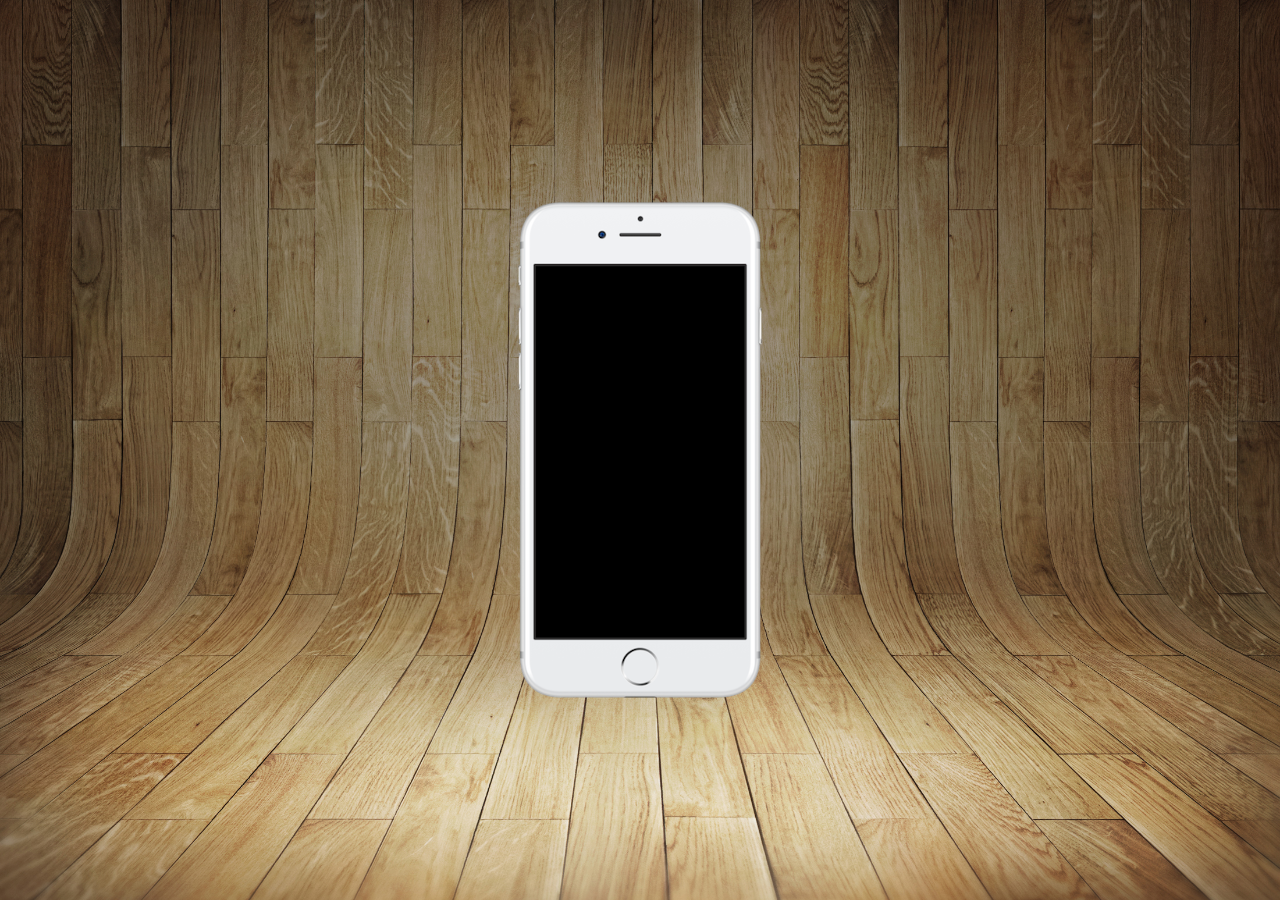
==== index.html @ 1aafa1c9 "att" ====
<!DOCTYPE html>
<html lang="pt-br">
<head>
    <meta charset="UTF-8">
    <meta name="viewport" content="width=device-width, initial-scale=1.0">
    <link rel="shortcut icon" href="favicon.ico" type="image/x-icon">
    <link rel="stylesheet" href="estilo/style.css">
    <title>Projecto Redes Social</title>
</head>
<body>
    <main>
    
        <section id="telefone">
    
        </section>
    
        <section id="redes sociais">
    
        </section>
    </main>
   
</body>
</html>
---- estilo/style.css ----
@charset "utf8";

*{
    margin: 0px;
    padding: 0px;
    font-family: Arial, Helvetica, sans-serif;
}
html,body{
    width: 100vw;
    height: 100vh;
    background-color: black;
}
body{
    background: url(../imagens/fundo-madeira.jpg) no-repeat top center;
    background-size: cover;
    background-attachment: fixed;
    
}
main{
    position: relative;
    height: 100vh;
    
}
#telefone{
    position: absolute;
    left: 50%;
    top: 50%;
    transform: translate(-50% ,-50%);

    height: 500px;
    width: 248px;
    background-color: blue;
    background: url(../imagens/frame-iphone.png) no-repeat;
    
}
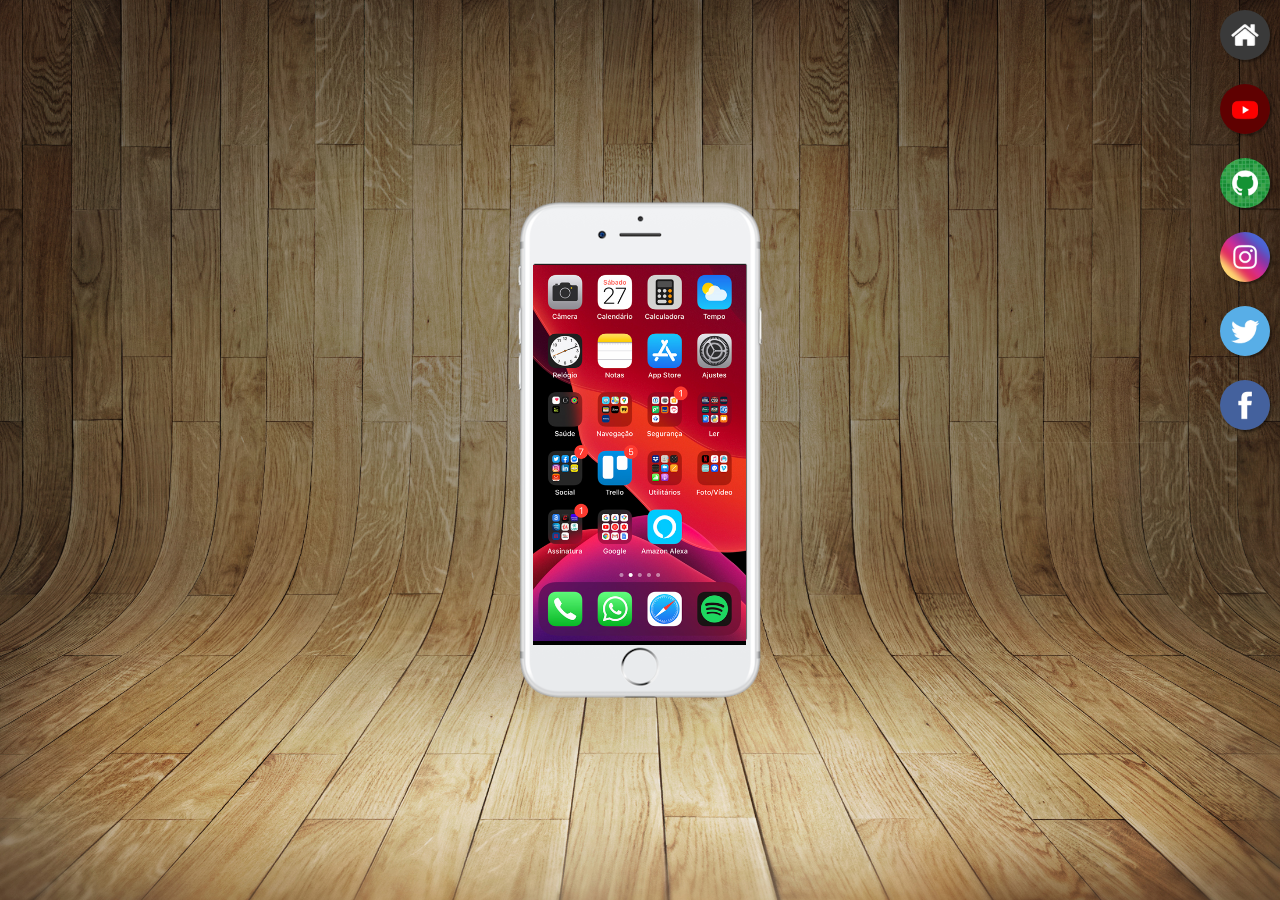
==== commit 35ff867d: "att project" ====
--- a/index.html
+++ b/index.html
@@ -11,10 +11,24 @@
     <main>
     
         <section id="telefone">
+            <iframe src="home.html" frameborder="0" name="tela" id="tela"></iframe>
     
         </section>
     
-        <section id="redes sociais">
+        <section id="redessociais">
+            <a href="home.html"></a><img src="imagens/logo-home.jpg" alt="home"><br>
+
+            <a href="#" target="tela"></a><img src="imagens/logo-youtube.jpg" alt="youtube"><br>
+
+            <a href="#" target="tela"></a><img src="imagens/logo-github.jpg" alt="github"><br>
+
+            <a href="#" target="tela"></a><img src="imagens/logo-instagram.jpg" alt="instagram"><br>
+
+            <a href="#" target="tela"></a><img src="imagens/logo-twitter.jpg" alt="twitter"><br>
+
+            <a href="#" target="tela"></a><img src="imagens/logo-facebook.jpg" alt="facebook"><br>
+
+
     
         </section>
     </main>
--- a/estilo/style.css
+++ b/estilo/style.css
@@ -32,4 +32,30 @@
     background-color: blue;
     background: url(../imagens/frame-iphone.png) no-repeat;
     
-}+}
+#tela{
+    position: relative;
+    top: 65px;
+    left: 17px;
+    height: 380px;
+    width: 213px;
+  
+}
+#redessociais{
+    text-align: right;
+}
+section img{
+    width: 50px;
+    margin: 10px;
+    border-radius: 50%;
+    box-shadow: 2px 2px 2px rgba(0, 0, 0, 0.374);
+    box-sizing: border-box;
+
+}
+#redessociais img:hover{
+    border: 1px solid rgb(255, 255, 255);
+    transform: translate(-3px,-3px);
+    box-shadow:5px 5px 20px rgba(0, 0, 0, 0.591);
+    transition: transform,.2s, border,.1s;
+}
+
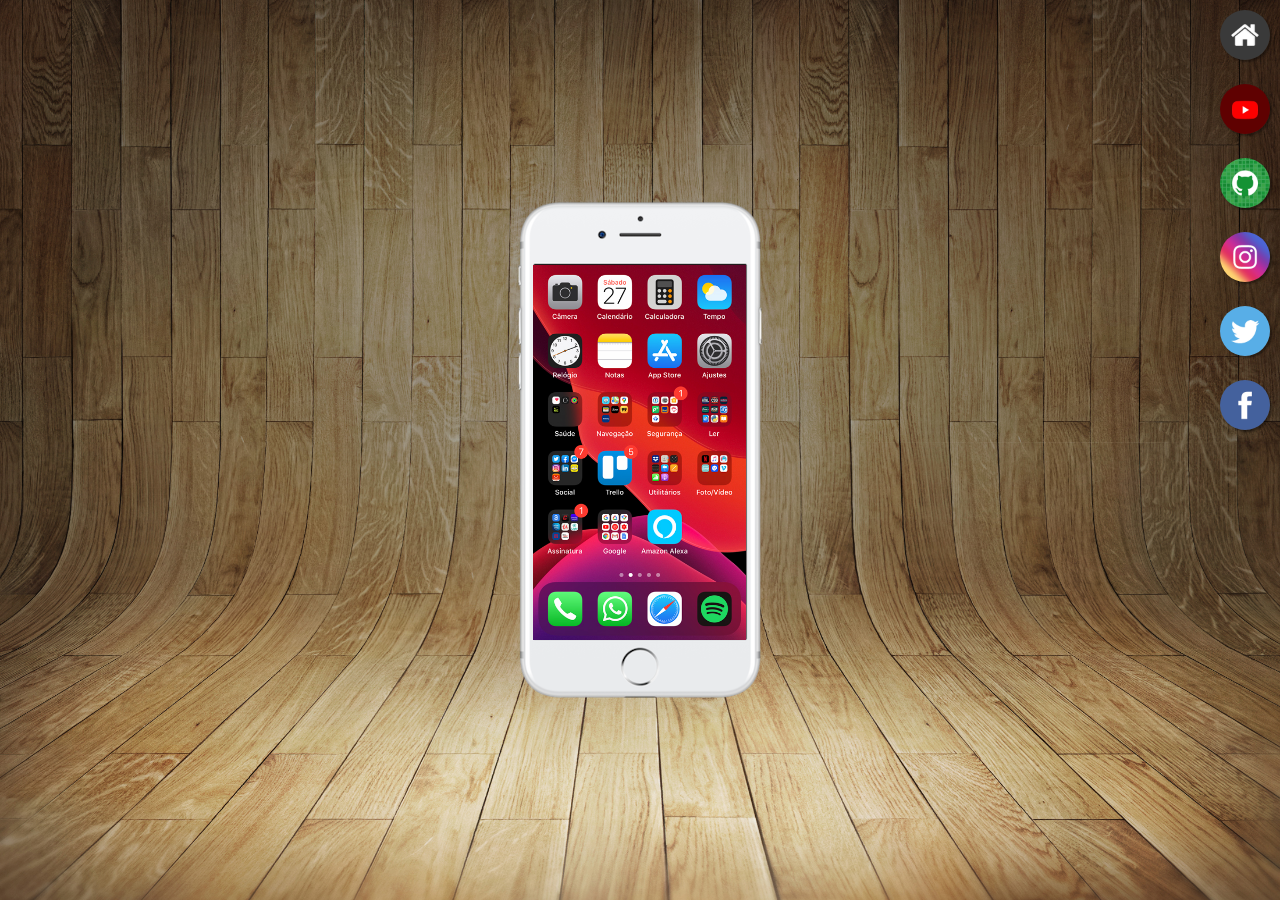
==== commit a2280e72: "actualization site" ====
--- a/index.html
+++ b/index.html
@@ -16,18 +16,17 @@
         </section>
     
         <section id="redessociais">
-            <a href="home.html"></a><img src="imagens/logo-home.jpg" alt="home"><br>
+            <a href="home.html" target="tela"><img src="imagens/logo-home.jpg" alt="home"></a><br>
 
-            <a href="#" target="tela"></a><img src="imagens/logo-youtube.jpg" alt="youtube"><br>
+            <a href="youtube.html" target="tela"><img src="imagens/logo-youtube.jpg" alt="youtube"></a><br>
 
-            <a href="#" target="tela"></a><img src="imagens/logo-github.jpg" alt="github"><br>
+            <a href="github.html" target="tela"><img src="imagens/logo-github.jpg" alt="github"></a><br>
 
-            <a href="#" target="tela"></a><img src="imagens/logo-instagram.jpg" alt="instagram"><br>
+            <a href="instagram.html" target="tela"><img src="imagens/logo-instagram.jpg" alt="instagram"></a><br>
 
-            <a href="#" target="tela"></a><img src="imagens/logo-twitter.jpg" alt="twitter"><br>
+            <a href="twitter.html" target="tela"><img src="imagens/logo-twitter.jpg" alt="twitter"></a><br>
 
-            <a href="#" target="tela"></a><img src="imagens/logo-facebook.jpg" alt="facebook"><br>
-
+            <a href="facebook.html" target="tela"><img src="imagens/logo-facebook.jpg" alt="facebook"></a><br>
 
     
         </section>
--- a/estilo/style.css
+++ b/estilo/style.css
@@ -37,7 +37,7 @@
     position: relative;
     top: 65px;
     left: 17px;
-    height: 380px;
+    height: 375px;
     width: 213px;
   
 }
